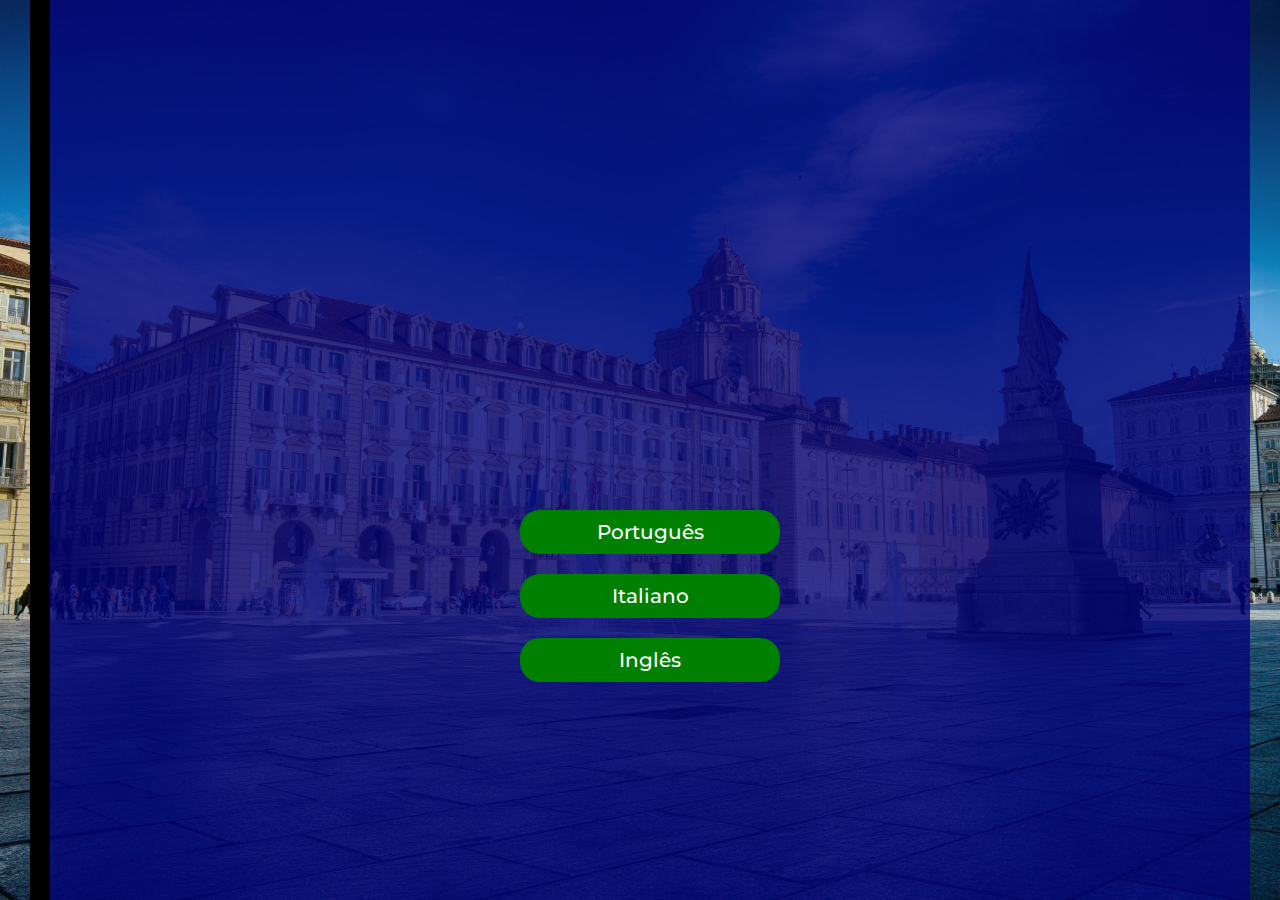
==== index.html @ 6b1b0d69 "Curriculo Diego" ====
<!DOCTYPE html>
<html lang="en">

<head>
    <meta charset="UTF-8">
    <meta name="viewport" content="width=device-width, initial-scale=1.0">
    <link rel="stylesheet" href="style.css">
    <link rel="preconnect" href="https://fonts.googleapis.com">
    <link rel="preconnect" href="https://fonts.gstatic.com" crossorigin>
    <link href="https://fonts.googleapis.com/css2?family=Montserrat:ital,wght@0,100..900;1,100..900&display=swap"
        rel="stylesheet">
    <title>Diego Paulo</title>
</head>

<body>

    <div class="mide">
        <section class="index-button">
            <a class="botao-ling" href="home.html">Português</a>
            <a class="botao-ling" href="home.html">Italiano</a>
            <a class="botao-ling" href="home.html">Inglês</a>
        </section>

    </div>


</body>

</html>
---- style.css ----
@import url('https://fonts.googleapis.com/css2?family=Montserrat:ital,wght@0,100..900;1,100..900&display=swap');

* {
    padding: 0;
    margin: 0px;
    font-family: "Montserrat", serif;
}

body {
    display: flex;
    justify-content: center;
    background-image: url(IMG/backtorino.jpg);
    background-color: blue;
    background-size: cover;
    background-position: center;
    background-attachment: fixed;
    height: 100%;
}


.botao-topo-cv {
    width: 70px;
    height: 70px;
    position: absolute;
    top: 20px;
    right: 20px;

}


.index-button {
    display: grid;
    place-items: center;
    margin-top: 500px;
}

.banners {
    width: 1000px;
}

.botao-ling {
    text-decoration: none;
    padding: 10px 30px;
    background-color: green;
    width: 200px;
    text-align: center;
    margin: 10px;
    color: #fff;
    border-radius: 20px;
    font-weight: 500;
    font-size: 20px;
}

.headline {
    display: flex;


}

.botao-ling:hover {
    text-decoration: none;
    padding: 10px 30px;
    background-color: rgb(0, 58, 0);
    width: 225px;
    text-align: center;
    margin: 8px;
    color: #fff;
    border-radius: 20px;
    font-weight: 800;
}

.mid {
    background-color: rgb(4, 4, 120, 0.8);
    height: 100%;
    width: 1000px;
}

.mide {
    background-color: rgb(4, 4, 120, 0.8);
    height: 100vh;
    width: 1200px;
    border-left: solid 20px;

}

.diego-front {
    height: 200px;
}

header {
    display: flex;
    flex-direction: row;
    justify-content: center;
    height: 200px;
    align-items: center;
    font-size: 10px;

}

h1 {
    border-left: solid 5px;
    font-size: 40px;
    text-align: left;
    color: aliceblue;
}

h2 {
    color: #fff;
    margin: 20px 60px;

}

h4 {
    margin-bottom: 20px;

}

footer {
    height: 70px;
    bottom: 0;
    left: 0;
    width: 100%;
    background-color: #000c58;
    color: #fff;
    text-align: center;
    width: 1000px;
    }
.texto-footer {
    padding: 20px;
}

.menu {
    display: flex;
    justify-content: center;
    align-items: center;
    text-align: center;
    font-family: "Montserrat", serif;
    font-weight: 600;
    text-transform: uppercase;
    margin-top: 0px;
    color: aliceblue;
    border-top: solid 5px;
    border-color: black;
    background-color: rgb(0, 4, 50);
    border-radius: 45px;
}

.menu-link {
    padding: 10px 15px;
    background-color: green;
    margin: 10px 10px;
    border-radius: 20px;
    width: 200px;
    text-decoration: none;
    color: #fff
}

.menu-link:hover {
    padding: 10px 15px;
    background-color: rgb(0, 63, 0);
    margin: 10px 10px;
    border-radius: 0px;
    width: 200px;
    text-decoration: none;
    color: #fff
}

.botao-contato {
    margin: 0px;
    padding: 5px 15px;
    font-family: "Montserrat", serif;
    font-weight: 600;
    font-size: larger;
    text-transform: uppercase;
    margin-top: 0px;
    padding: 10px 30px;
    color: aliceblue;
    border-radius: 15px;
    border: none;
}

.box-text {
    display: flex;
    padding: 0px;
    margin: 0px;
}

.box-inside {
    width: 300 px;
    border: solid 4px;
    border-color: #000000;
    padding: 10px;
    font-size: 14px;
    background-color: #000c58;
}

.box-inside1-2 {
    margin-right: 10px;
}

.name-central {
    margin: 0px 20px 0 20px;
}

.flag {
    margin: 0px 35px;
    height: 70px;
    float: left;
}

.sobre-mim {
    color: aliceblue;
    margin: 25px 70px 10px 30px;
    text-align: center;
    font-weight: 800;
    font-size: 20px;
    text-shadow: 2px 2px 20px #000000;
}

.fotinea {
    height: 300px;
}

.foto-tx {
    display: flex;
    flex-direction: row;
    color: #fff;
}

.paragrafo-sobre-mim {
    padding: 120px 20px;
}

.topicos {
    font-weight: 700;
    padding: 0px 0px;
    color: #fff;
}

.paragrafos {
    font-weight: 500;
    padding: 0px 0px;
    color: #fff;
}

.porti {
    display: grid;
    grid-template-columns: 200px 200px 200px 200px;
    background-color: white;
    padding: 20px 50px;
    align-items: center;
}

.emp-parceiras {
    margin: 20px 50px;
}

h3 {
    color: #ffffff;
    padding: 10px;
}

.botao-volta {
    width: 70px;
    position: fixed;
    bottom: 40px;
    right: 40px;
    z-index: 1000;
    color: #fff;
    background-color: green;
    padding: 20px;
    font-size: 10px;
    text-decoration: none;
    border-radius: 20px;
}

.botao-volta:hover {
    width: 80px;
    position: fixed;
    bottom: 40px;
    right: 40px;
    z-index: 1000;
    color: #fff;
    background-color: green;
    padding: 20px;
    font-size: 12px;
    text-decoration: none;
    border-radius: 20px;
}

.paragrafo-sobre-mim2 {
    padding: 5px 30px;
    color: #fff;
}

.containercurriculo {
    display: flex;
    justify-content: center;
    align-items: center;

}

.botão-curriculo {
    width: 900px;
    background-color: darkgreen;
    color: #fff;
    padding: 5px 20px;
    margin: 50px 0px;
    text-align: center;
    border-radius: 20px;
    font-weight: 700;
    text-decoration: none;
    text-transform: uppercase;
}


.botão-curriculo:hover {
    width: 950px;
    background-color: darkgreen;
    color: #fff;
    padding: 5px 20px;
    margin: 50px 0px;
    text-align: center;
    border-radius: 5px;
    font-weight: 800;
    text-decoration: none;
    text-transform: uppercase;
}

.botaoredes {
    width: 30px;
    padding: 0 5px;
}

.botaoredes:hover {
    width: 35px;
    padding: 0 5px;
}

.botoesredes {
    position: fixed;
    bottom: 50px;
    left: 30px;
    z-index: 1000;

}

.container-contato {
    display: flex;
    justify-content: center;
    align-items: center;
    text-align: center;
}

.container-contato-inside {
    width: 250px;
    margin: 20px;
    color: #fff;
    height: 200px;
}


.botao-contato-body {
    background-color: darkgreen;
    padding: 12px 15px;
    margin-top: 100px;
    color: #fff;
    text-decoration: none;
    font-weight: 900;
    border: solid 1px;
    border-radius: 20px;
    border-color: gray;
}

.botao-contato-body:hover {
    background-color: rgb(0, 61, 0);
    padding: 12px 15px;
    margin-top: 100px;
    color: #fff;
    text-decoration: none;
    font-weight: 800;
    border: solid 2px;
    border-radius: 20px;
    border-color: rgb(255, 255, 255);
}

@media screen and (max-width: 1000px) {

    * {
        padding: 0px;
        margin: 0px;
        display: flex;
        flex-direction: column;
    }

    body {
        width: 430px;
        padding: 0px;
        margin: 0px;
        display: flex;
        justify-content: center;
        background-color: blue;
        background-size: cover;
        background-image: none;
        height: 100%;

    }
    
    header {
        font-size: 12px;
    }
    h1 {
        font-size: 22px;
    }

    h2 {
        width: 400px;
        padding: 5pxpx 10px;
        margin: 5px 10px;
    }

    main {
        display: flex;
        flex-direction: column;
    }

    .foto-tx {
        display: flex;
        flex-direction: row;
        justify-content: center;
        padding: 50px 0px;
    }

    .paragrafo-sobre-mim{
        margin: 0px;
        padding: 0px;
    }

    .fotinea {
        padding: 0px;
        margin: 0px;
        height: 100px;
        width: 100px;
    }

    .mid {
        width: 430px;
        font-size: 12px;
    }

    .manu {
        border-radius: 2px;
    }

    .flag {
        display: none;
    }
    .sobre-mim {
        font-size: 12px;
    }

    .diego-front {
        height: 200px;
    }

    .containercurriculo {
        display: flex;
        justify-content: center;
        align-items: center;
    
    }
    
    .botão-curriculo {
        width: 350px;
        background-color: darkgreen;
        color: #fff;
        padding: 0px 20px;
        margin: 20px 0px;
        text-align: center;
        border-radius: 20px;
        font-weight: 700;
        text-decoration: none;
        text-transform: uppercase;
    }

    .botao-volta {
        width: 380px;
        text-align: center;

    }

    .botao-volta:hover {
        width: 380px;
        text-align: center;
      
    }

    .botaoredes{
        width: 35px;
        padding: 0 5px;
    }

    .botoesredes {
        display: flex;
        flex-direction: row;
        position: fixed;
        bottom: 120px;
        z-index: 1000;
        align-items: center;
        text-align: center;
    
    }

    .porti {
        display: grid;
        grid-template-columns: 80px 80px 80px 80px;
        padding: 0px;
    }
    .container-contato {
        padding: 0px;
        width: 430px;
    }

    .container-contato-inside {
        margin: 0px;
        padding: 0;
        height: 150px;
    }

    .botao-contato-body {
        margin-top: 20px;
    }

    footer {
        width: 430px;
        padding: 0px;
        margin: 0px;
        height: 250px;
    }

    box-text {
        display: flex;
        padding: 0px;
        margin: 0px;
    }
    
    .box-inside {
        width: 300 px;
        border: solid 4px;
        border-color: #000000;
        padding: 10px 0px;
        font-size: 14px;
        background-color: #000c58;
    }
    
    .box-inside1-2 {
        margin-right: 10px 0px;
    }
    .banners {
        width: 430px;
    }
    title{
        display: none;
    }
    .botao-topo-cv {
display: none;
    }
}
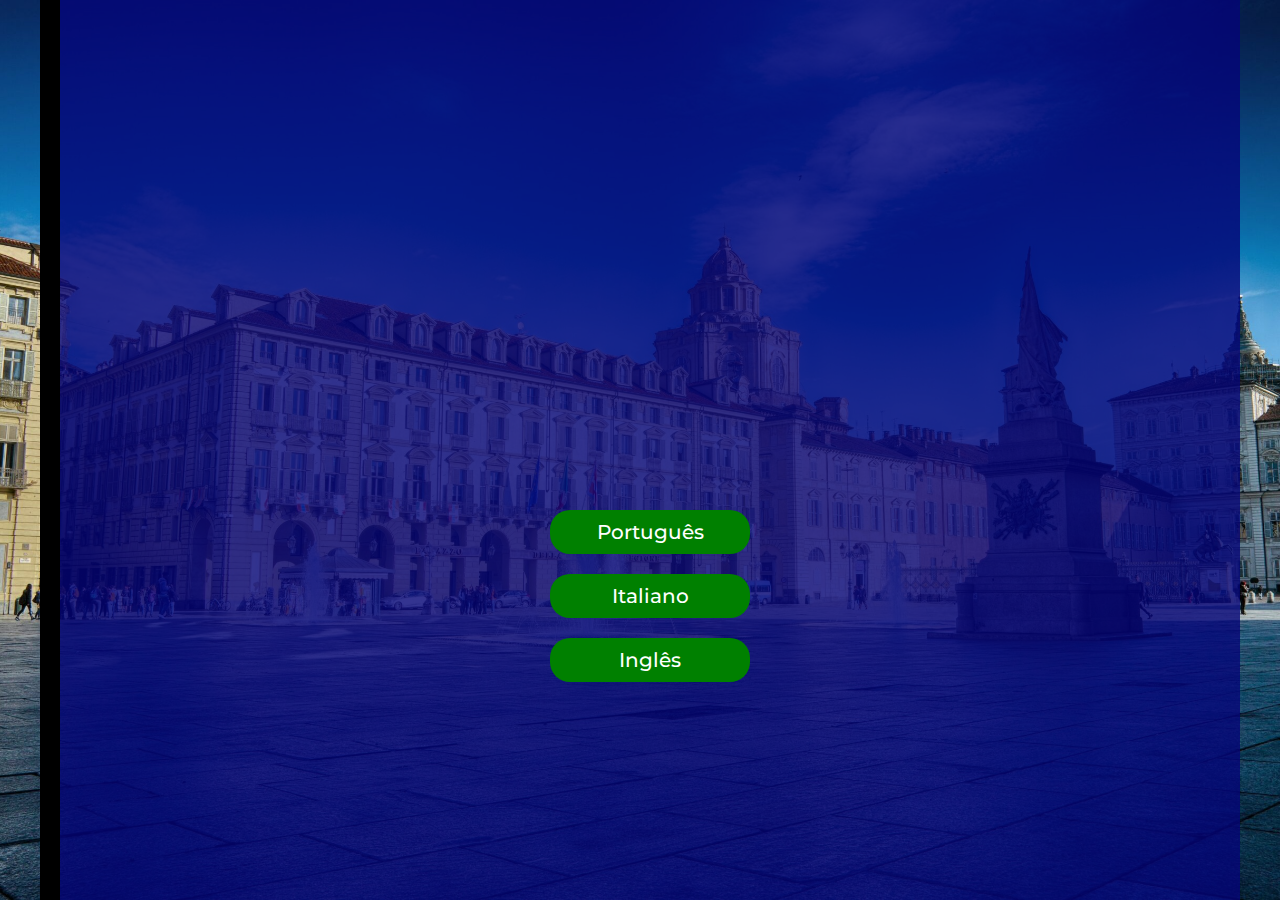
==== commit 45d1bccb: "ATUALIZAÇÃO DE BANNERS" ====
--- a/index.html
+++ b/index.html
@@ -17,8 +17,8 @@
     <div class="mide">
         <section class="index-button">
             <a class="botao-ling" href="home.html">Português</a>
-            <a class="botao-ling" href="home.html">Italiano</a>
-            <a class="botao-ling" href="home.html">Inglês</a>
+            <a class="botao-ling" href="home-italiano.html">Italiano</a>
+            <a class="botao-ling" href="home-Ingles.html">Inglês</a>
         </section>
 
     </div>
--- a/style.css
+++ b/style.css
@@ -4,6 +4,7 @@
     padding: 0;
     margin: 0px;
     font-family: "Montserrat", serif;
+    box-sizing: border-box;
 }
 
 body {
@@ -17,6 +18,32 @@
     height: 100%;
 }
 
+main{
+    padding-top: 67px;
+    background: linear-gradient(to right, #000025, #111142, #000025);
+
+}
+
+.banner-front {
+    display: flex;
+    align-items: center;
+    justify-content: center;
+    color: white;
+}
+
+.nome-banner{
+    font-weight: 700;
+    border-left: solid 5px;
+    font-size: 40px;
+    text-align: left;
+    color: aliceblue;
+}
+
+.img-banner {
+    display: flex;
+    right: 20px;
+    padding: 0;
+}
 
 .botao-topo-cv {
     width: 70px;
@@ -53,6 +80,7 @@
 
 .headline {
     display: flex;
+    width: 100vw;
 
 
 }
@@ -91,18 +119,14 @@
     display: flex;
     flex-direction: row;
     justify-content: center;
-    height: 200px;
+
     align-items: center;
     font-size: 10px;
-
-}
-
-h1 {
-    border-left: solid 5px;
-    font-size: 40px;
-    text-align: left;
-    color: aliceblue;
-}
+    width: 100vw;
+
+}
+
+
 
 h2 {
     color: #fff;
@@ -143,6 +167,8 @@
     border-color: black;
     background-color: rgb(0, 4, 50);
     border-radius: 45px;
+    position: fixed;
+    width: 1000px;
 }
 
 .menu-link {
@@ -305,7 +331,7 @@
     background-color: darkgreen;
     color: #fff;
     padding: 5px 20px;
-    margin: 50px 0px;
+    margin: 0px 0px 50px 0px;
     text-align: center;
     border-radius: 20px;
     font-weight: 700;
@@ -383,6 +409,12 @@
     border-radius: 20px;
     border-color: rgb(255, 255, 255);
 }
+
+
+
+
+
+
 
 @media screen and (max-width: 1000px) {
 
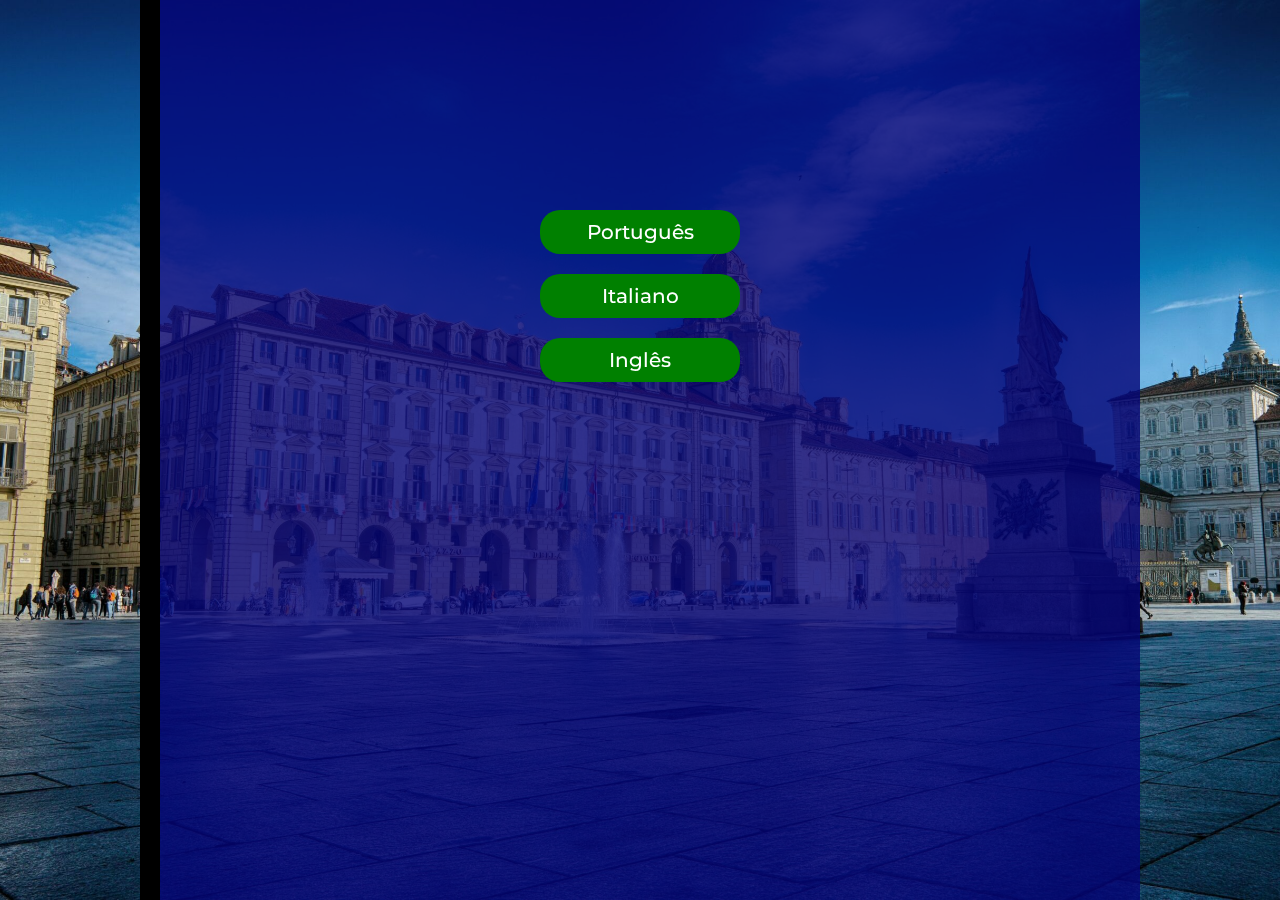
==== commit 33db3792: "RESPONSIVO" ====
--- a/index.html
+++ b/index.html
@@ -12,7 +12,7 @@
     <title>Diego Paulo</title>
 </head>
 
-<body>
+<body class="body-index">
 
     <div class="mide">
         <section class="index-button">
--- a/style.css
+++ b/style.css
@@ -39,11 +39,7 @@
     color: aliceblue;
 }
 
-.img-banner {
-    display: flex;
-    right: 20px;
-    padding: 0;
-}
+
 
 .botao-topo-cv {
     width: 70px;
@@ -51,14 +47,17 @@
     position: absolute;
     top: 20px;
     right: 20px;
-
 }
 
 
 .index-button {
+    position: fixed;
     display: grid;
+    right: 400px;
+    left: 400px;
+    padding-top: 200px ;
     place-items: center;
-    margin-top: 500px;
+    margin-top: 0px;
 }
 
 .banners {
@@ -81,8 +80,6 @@
 .headline {
     display: flex;
     width: 100vw;
-
-
 }
 
 .botao-ling:hover {
@@ -106,9 +103,8 @@
 .mide {
     background-color: rgb(4, 4, 120, 0.8);
     height: 100vh;
-    width: 1200px;
+    width: 1000px;
     border-left: solid 20px;
-
 }
 
 .diego-front {
@@ -119,7 +115,6 @@
     display: flex;
     flex-direction: row;
     justify-content: center;
-
     align-items: center;
     font-size: 10px;
     width: 100vw;
@@ -148,7 +143,7 @@
     color: #fff;
     text-align: center;
     width: 1000px;
-    }
+}
 .texto-footer {
     padding: 20px;
 }
@@ -167,7 +162,6 @@
     border-color: black;
     background-color: rgb(0, 4, 50);
     border-radius: 45px;
-    position: fixed;
     width: 1000px;
 }
 
@@ -228,12 +222,6 @@
     margin: 0px 20px 0 20px;
 }
 
-.flag {
-    margin: 0px 35px;
-    height: 70px;
-    float: left;
-}
-
 .sobre-mim {
     color: aliceblue;
     margin: 25px 70px 10px 30px;
@@ -354,7 +342,7 @@
 }
 
 .botaoredes {
-    width: 30px;
+    width: 50px;
     padding: 0 5px;
 }
 
@@ -412,189 +400,290 @@
 
 
 
-
-
-
-
-@media screen and (max-width: 1000px) {
-
+* {
+    margin: 0;
+    padding: 0;
+    box-sizing: border-box;
+}
+
+
+
+.carousel-container {
+    position: relative;
+    width: 100%;
+    max-width: 1000px;
+    overflow: hidden;
+    border-radius: 10px;
+    box-shadow: 0px 4px 10px rgba(0, 0, 0, 0.2);
+    background: white;
+}
+
+.carousel {
+    display: flex;
+    transition: transform 0.5s ease-in-out;
+}
+
+.carousel img {
+    width: 20%;
+    object-fit: contain;
+    padding: 10px;
+}
+
+button {
+    position: absolute;
+    top: 50%;
+    transform: translateY(-50%);
+    background: rgba(0, 0, 0, 0.5);
+    color: white;
+    border: none;
+    padding: 10px 15px;
+    cursor: pointer;
+    font-size: 20px;
+}
+
+.prev {
+    left: 0;
+}
+
+.next {
+    right: 0;
+}
+
+button:hover {
+    background: rgba(0, 0, 0, 0.8);
+}
+
+
+
+
+.popup {
+    display: none;
+    position: fixed;
+    width: 700px;
+    height: 700px;
+    background: white;
+    box-shadow: 0px 0px 10px rgba(0, 0, 0, 0.5);
+    top: 50%;
+    left: 50%;
+    transform: translate(-50%, -50%);
+    text-align: center;
+    padding: 20px;
+    z-index: 1000;
+}
+.popup img {
+    width: 100%;
+    height: 100%;
+    cursor: pointer;
+}
+.close-btn {
+    position: absolute;
+    top: 10px;
+    right: 10px;
+    background: red;
+    color: white;
+    border: none;
+    padding: 5px 10px;
+    cursor: pointer;
+}
+
+
+.target-section {
+    scroll-margin-top: 85px;
+}
+
+
+@media screen and (max-width: 700px) {
     * {
+        padding: 0;
+        margin: 0px;
+        font-family: "Montserrat", serif;
+        box-sizing: border-box;
+    }
+
+    body {
+        display: flex;
+        justify-content: center;
+        background-image: url(IMG/backtorino.jpg);
+        background-color: blue;
+        background-size: cover;
+        background-position: center;
+        background-attachment: fixed;
+        height: 100%;
+        }
+
+    main{
+        padding-top: 67px;
+        background: linear-gradient(to right, #000025, #111142, #000025);
+    }
+    .banner-front {
+        display: grid;
+        align-items: center;
+        justify-content: center;
+        text-align: center;
+        color: white;
+    }
+    .nome-banner{
+        font-weight: 100vw;
+        border-left: solid 5px;
+        font-size: 40px;
+        text-align: left;
+        color: aliceblue;
+    }
+    .botao-topo-cv {
+        display: flex;
+        width: 70px;
+        height: 70px;
+        position: fixed;
+        top: 20px;
+        right: 20px;
+    }
+    .banners {
+        width: 100vw;
+    }
+    .mid {
+        background-color: rgb(4, 4, 120, 0.8);
+        height: 100%;
+        width: 100vw;
+    }
+    .mide {
+        background-color: rgb(4, 4, 120, 0.8);
+        height: 100vh;
+        width: 100vw;
+
+    }
+
+    .diego-front {
+        height: 100px;
+    }
+    header {
+        display: flex;
+        flex-direction: column;
+        justify-content: center;
+        align-items: center;
+        font-size: 10px;
+        width: 100vw;
+    
+    }
+    h2 {
+        color: #fff;
+        margin: 5px 30px;
+    
+    }
+    
+    h4 {
+        margin-bottom: 20px;
+    }
+    footer {
+        height: 70px;
+        bottom: 0;
+        left: 0;
+        width: 100%;
+        background-color: #000c58;
+        color: #fff;
+        text-align: center;
+        width: 100vw;
+    }
+    .menu {
+        display: flex;
+        flex-direction: column;
+        justify-content: center;
+        align-items: center;
+        text-align: center;
+        font-family: "Montserrat", serif;
+        font-weight: 600;
+        text-transform: uppercase;
+        margin-top: 0px;
+        color: aliceblue;
+        border-top: solid 5px;
+        border-color: black;
+        background-color: rgb(0, 4, 50);
+        border-radius: 45px;
+        width: 100vw;
+    }
+    .menu-link {
+        padding: 10px 15px;
+        background-color: green;
+        margin: 10px 10px;
+        border-radius: 20px;
+        width: 98vw;
+        text-decoration: none;
+        color: #fff
+    }
+
+    .botao-contato {
+        margin: 0px;
+        padding: 5px 15px;
+        font-family: "Montserrat", serif;
+        font-weight: 600;
+        font-size: larger;
+        text-transform: uppercase;
+        margin-top: 0px;
+        padding: 10px 30px;
+        color: aliceblue;
+        border-radius: 15px;
+        border: none;
+    }
+    .container-contato {
+        display: flex;
+        flex-direction: column;
+        justify-content: center;
+        align-items: center;
+        text-align: center;
+    }
+    .container-contato-inside {
+        width: 98vw;
+        margin: 20px;
+        color: #fff;
+        height: 100px;
+    }
+
+    .botao-contato-body {
+        background-color: darkgreen;
+        padding: 12px 15px;
+        margin-top: 10px;
+        color: #fff;
+        text-decoration: none;
+        font-weight: 900;
+        border: solid 1px;
+        border-radius: 20px;
+        border-color: gray;
+        width: 98vw;
+    }
+
+    .box-text {
+        display: flex;
+        flex-direction: column;
         padding: 0px;
         margin: 0px;
+    }
+    h3 {
+        color: #ffffff;
+        padding: 5px;
+    }
+    
+    .botao-ling {
+        text-decoration: none;
+        padding: 10px 30px;
+        background-color: green;
+        width: 95vw;
+        text-align: center;
+        margin: 10px;
+        color: #fff;
+        border-radius: 20px;
+        font-weight: 500;
+        font-size: 20px;
+    }
+    .body-index {
+        width: 100vw;
+        height: 100vw;
+        margin: 0 auto;
+        padding: 0;
         display: flex;
-        flex-direction: column;
-    }
-
-    body {
-        width: 430px;
-        padding: 0px;
-        margin: 0px;
-        display: flex;
-        justify-content: center;
-        background-color: blue;
-        background-size: cover;
-        background-image: none;
-        height: 100%;
-
-    }
-    
-    header {
-        font-size: 12px;
-    }
-    h1 {
-        font-size: 22px;
-    }
-
-    h2 {
-        width: 400px;
-        padding: 5pxpx 10px;
-        margin: 5px 10px;
-    }
-
-    main {
-        display: flex;
-        flex-direction: column;
-    }
-
-    .foto-tx {
-        display: flex;
-        flex-direction: row;
-        justify-content: center;
-        padding: 50px 0px;
-    }
-
-    .paragrafo-sobre-mim{
-        margin: 0px;
-        padding: 0px;
-    }
-
-    .fotinea {
-        padding: 0px;
-        margin: 0px;
-        height: 100px;
-        width: 100px;
-    }
-
-    .mid {
-        width: 430px;
-        font-size: 12px;
-    }
-
-    .manu {
-        border-radius: 2px;
-    }
-
-    .flag {
-        display: none;
-    }
-    .sobre-mim {
-        font-size: 12px;
-    }
-
-    .diego-front {
-        height: 200px;
-    }
-
-    .containercurriculo {
-        display: flex;
-        justify-content: center;
-        align-items: center;
-    
-    }
-    
-    .botão-curriculo {
-        width: 350px;
-        background-color: darkgreen;
-        color: #fff;
-        padding: 0px 20px;
-        margin: 20px 0px;
-        text-align: center;
-        border-radius: 20px;
-        font-weight: 700;
-        text-decoration: none;
-        text-transform: uppercase;
-    }
-
-    .botao-volta {
-        width: 380px;
-        text-align: center;
-
-    }
-
-    .botao-volta:hover {
-        width: 380px;
-        text-align: center;
-      
-    }
-
-    .botaoredes{
-        width: 35px;
-        padding: 0 5px;
-    }
-
-    .botoesredes {
-        display: flex;
-        flex-direction: row;
-        position: fixed;
-        bottom: 120px;
-        z-index: 1000;
-        align-items: center;
-        text-align: center;
-    
-    }
-
-    .porti {
+    }
+    .index-button {
         display: grid;
-        grid-template-columns: 80px 80px 80px 80px;
-        padding: 0px;
-    }
-    .container-contato {
-        padding: 0px;
-        width: 430px;
-    }
-
-    .container-contato-inside {
-        margin: 0px;
-        padding: 0;
-        height: 150px;
-    }
-
-    .botao-contato-body {
-        margin-top: 20px;
-    }
-
-    footer {
-        width: 430px;
-        padding: 0px;
-        margin: 0px;
-        height: 250px;
-    }
-
-    box-text {
-        display: flex;
-        padding: 0px;
-        margin: 0px;
-    }
-    
-    .box-inside {
-        width: 300 px;
-        border: solid 4px;
-        border-color: #000000;
-        padding: 10px 0px;
-        font-size: 14px;
-        background-color: #000c58;
-    }
-    
-    .box-inside1-2 {
-        margin-right: 10px 0px;
-    }
-    .banners {
-        width: 430px;
-    }
-    title{
-        display: none;
-    }
-    .botao-topo-cv {
-display: none;
+        padding-top: 200px ;
+        margin-top: 0px;
+        left: 2px;
     }
 }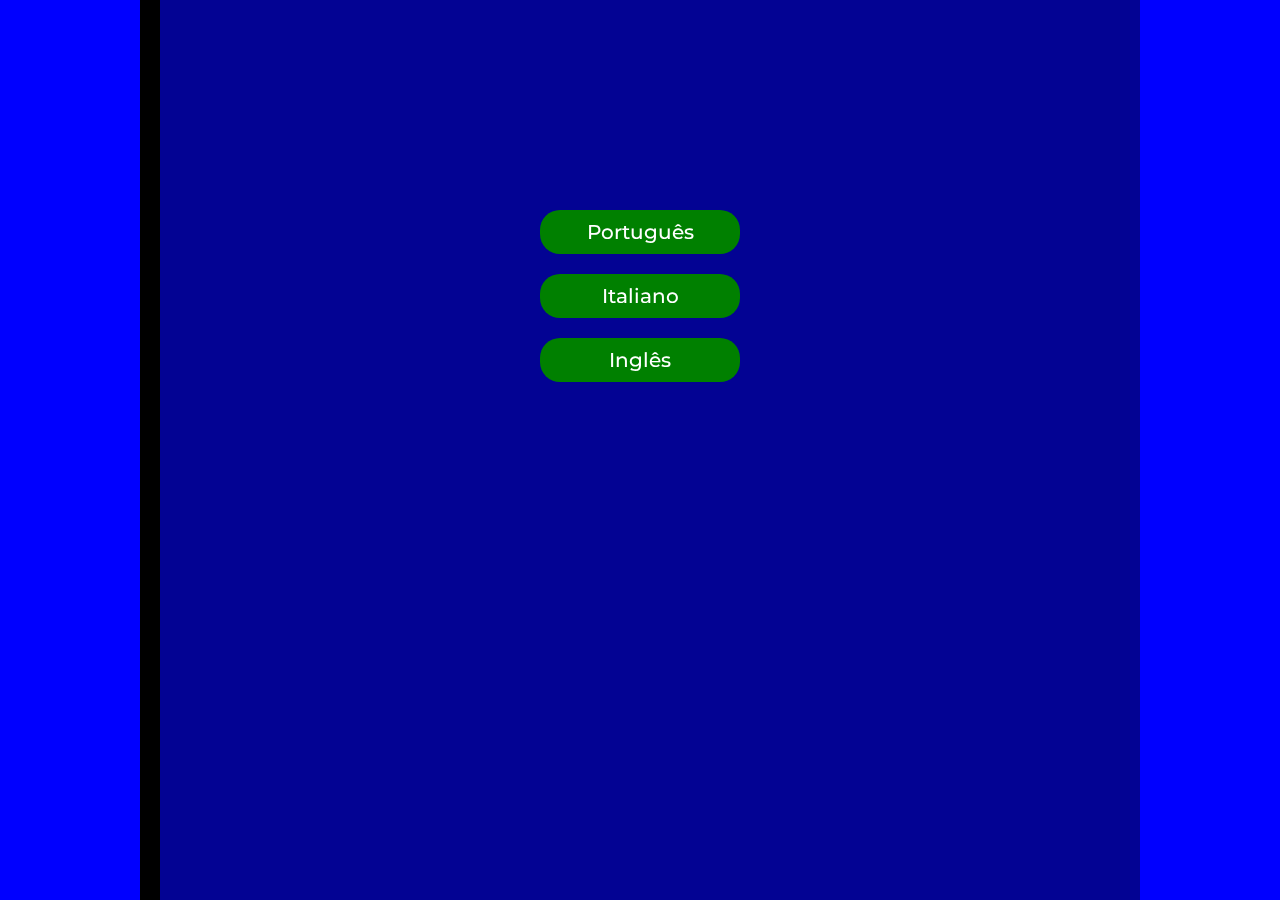
==== commit 08a86d54: "favcon" ====
--- a/index.html
+++ b/index.html
@@ -9,6 +9,7 @@
     <link rel="preconnect" href="https://fonts.gstatic.com" crossorigin>
     <link href="https://fonts.googleapis.com/css2?family=Montserrat:ital,wght@0,100..900;1,100..900&display=swap"
         rel="stylesheet">
+    <link rel="icon" type="image/png" href="IMG/favicon.png">
     <title>Diego Paulo</title>
 </head>
 
--- a/style.css
+++ b/style.css
@@ -10,7 +10,7 @@
 body {
     display: flex;
     justify-content: center;
-    background-image: url(IMG/backtorino.jpg);
+    background-image: url(IMG/backtimes.png);
     background-color: blue;
     background-size: cover;
     background-position: center;
@@ -18,7 +18,7 @@
     height: 100%;
 }
 
-main{
+main {
     padding-top: 67px;
     background: linear-gradient(to right, #000025, #111142, #000025);
 
@@ -31,7 +31,7 @@
     color: white;
 }
 
-.nome-banner{
+.nome-banner {
     font-weight: 700;
     border-left: solid 5px;
     font-size: 40px;
@@ -55,7 +55,7 @@
     display: grid;
     right: 400px;
     left: 400px;
-    padding-top: 200px ;
+    padding-top: 200px;
     place-items: center;
     margin-top: 0px;
 }
@@ -144,6 +144,7 @@
     text-align: center;
     width: 1000px;
 }
+
 .texto-footer {
     padding: 20px;
 }
@@ -159,7 +160,7 @@
     margin-top: 0px;
     color: aliceblue;
     border-top: solid 5px;
-    border-color: black;
+    border-color: rgb(255, 0, 0);
     background-color: rgb(0, 4, 50);
     border-radius: 45px;
     width: 1000px;
@@ -316,7 +317,7 @@
 
 .botão-curriculo {
     width: 900px;
-    background-color: darkgreen;
+    background-color: #b80000;
     color: #fff;
     padding: 5px 20px;
     margin: 0px 0px 50px 0px;
@@ -470,11 +471,13 @@
     padding: 20px;
     z-index: 1000;
 }
+
 .popup img {
     width: 100%;
     height: 100%;
     cursor: pointer;
 }
+
 .close-btn {
     position: absolute;
     top: 10px;
@@ -491,6 +494,9 @@
     scroll-margin-top: 85px;
 }
 
+.mobile-interact {
+    display: none;
+}
 
 @media screen and (max-width: 700px) {
     * {
@@ -509,12 +515,14 @@
         background-position: center;
         background-attachment: fixed;
         height: 100%;
-        }
-
-    main{
+        text-decoration: none;
+    }
+
+    main {
         padding-top: 67px;
         background: linear-gradient(to right, #000025, #111142, #000025);
     }
+
     .banner-front {
         display: grid;
         align-items: center;
@@ -522,13 +530,15 @@
         text-align: center;
         color: white;
     }
-    .nome-banner{
+
+    .nome-banner {
         font-weight: 100vw;
         border-left: solid 5px;
         font-size: 40px;
         text-align: left;
         color: aliceblue;
     }
+
     .botao-topo-cv {
         display: flex;
         width: 70px;
@@ -537,14 +547,17 @@
         top: 20px;
         right: 20px;
     }
+
     .banners {
         width: 100vw;
     }
+
     .mid {
         background-color: rgb(4, 4, 120, 0.8);
         height: 100%;
         width: 100vw;
     }
+
     .mide {
         background-color: rgb(4, 4, 120, 0.8);
         height: 100vh;
@@ -555,6 +568,7 @@
     .diego-front {
         height: 100px;
     }
+
     header {
         display: flex;
         flex-direction: column;
@@ -562,19 +576,21 @@
         align-items: center;
         font-size: 10px;
         width: 100vw;
-    
-    }
+
+    }
+
     h2 {
         color: #fff;
         margin: 5px 30px;
-    
-    }
-    
+
+    }
+
     h4 {
         margin-bottom: 20px;
     }
+
     footer {
-        height: 70px;
+        height: 40px;
         bottom: 0;
         left: 0;
         width: 100%;
@@ -583,6 +599,7 @@
         text-align: center;
         width: 100vw;
     }
+
     .menu {
         display: flex;
         flex-direction: column;
@@ -595,11 +612,12 @@
         margin-top: 0px;
         color: aliceblue;
         border-top: solid 5px;
-        border-color: black;
+        border-color: rgb(198, 0, 0);
         background-color: rgb(0, 4, 50);
-        border-radius: 45px;
-        width: 100vw;
-    }
+        border-radius: 15px;
+        width: 100vw;
+    }
+
     .menu-link {
         padding: 10px 15px;
         background-color: green;
@@ -623,6 +641,7 @@
         border-radius: 15px;
         border: none;
     }
+
     .container-contato {
         display: flex;
         flex-direction: column;
@@ -630,6 +649,7 @@
         align-items: center;
         text-align: center;
     }
+
     .container-contato-inside {
         width: 98vw;
         margin: 20px;
@@ -656,11 +676,12 @@
         padding: 0px;
         margin: 0px;
     }
+
     h3 {
         color: #ffffff;
         padding: 5px;
     }
-    
+
     .botao-ling {
         text-decoration: none;
         padding: 10px 30px;
@@ -673,6 +694,7 @@
         font-weight: 500;
         font-size: 20px;
     }
+
     .body-index {
         width: 100vw;
         height: 100vw;
@@ -680,10 +702,146 @@
         padding: 0;
         display: flex;
     }
+
     .index-button {
         display: grid;
-        padding-top: 200px ;
+        padding-top: 200px;
         margin-top: 0px;
         left: 2px;
     }
+
+    .botao-topo-cv {
+        display: none;
+    }
+
+    .mobile-interact {
+        display: flex;
+        width: 100vw;
+        height: 130px;
+        background-color: #000000;
+        position: fixed;
+        bottom: 0px;
+        margin: 0 auto;
+        text-decoration: none;
+
+    }
+
+    .mobile-interact-redes {
+        display: flex;
+        width: 100vw;
+        height: 70px;
+        background-color: #000000;
+        position: fixed;
+        bottom: 0px;
+        margin: 0 auto;
+        color: white;
+        align-items: center;
+        text-align: center;
+        justify-content: center;
+        text-decoration: none;
+    }
+
+    .mobile-interact-linkedin {
+        background-color: blue;
+        width: 34vw;
+        height: 60px;
+        color: white;
+        align-items: center;
+        text-align: center;
+        justify-content: center;
+        padding-top: 22px;
+        font-weight: 700;
+        text-decoration: none;
+    }
+
+    .mobile-interact-whatsapp {
+        background-color: rgb(22, 116, 5);
+        width: 32vw;
+        height: 60px;
+        color: white;
+        align-items: center;
+        text-align: center;
+        justify-content: center;
+        padding-top: 22px;
+        font-weight: 700;
+        text-decoration: none;
+    }
+
+    .mobile-interact-instagram {
+        background-color: rgb(160, 2, 123);
+        width: 34vw;
+        height: 60px;
+        color: white;
+        align-items: center;
+        text-align: center;
+        justify-content: center;
+        padding-top: 22px;
+        font-weight: 700;
+        text-decoration: none;
+    }
+
+    footer {
+        padding-bottom: 250px;
+    }
+
+    .botaoredes {
+        display: none;
+    }
+
+    .botao-volta {
+        display: none;
+    }
+
+    .agenda {
+        background-color: #b80000;
+        width: 100vw;
+        height: 60px;
+        color: white;
+        align-items: center;
+        text-align: center;
+        justify-content: center;
+        padding-top: 22px;
+        font-weight: 700;
+        text-decoration: none;
+    }
+
+
+    .carousel-container {
+        position: relative;
+        width: 100%;
+        height: 100px;
+        max-width: 1000px;
+        overflow: hidden;
+        border-radius: 10px;
+        box-shadow: 0px 4px 10px rgba(0, 0, 0, 0.2);
+        background: white;
+    }
+
+    .carousel {
+        display: flex;
+        transition: transform 0.5s ease-in-out;
+    }
+
+    .carousel img {
+        width: 35%;
+        object-fit: contain;
+        padding: 10px;
+    }
+
+    button {
+        position: absolute;
+        top: 50%;
+        transform: translateY(-50%);
+        background: rgba(0, 0, 0, 0.5);
+        color: white;
+        border: none;
+        padding: 10px 15px;
+        cursor: pointer;
+        font-size: 20px;
+    }
+
+    a {
+        color: white;
+        text-decoration: none;
+    }
 }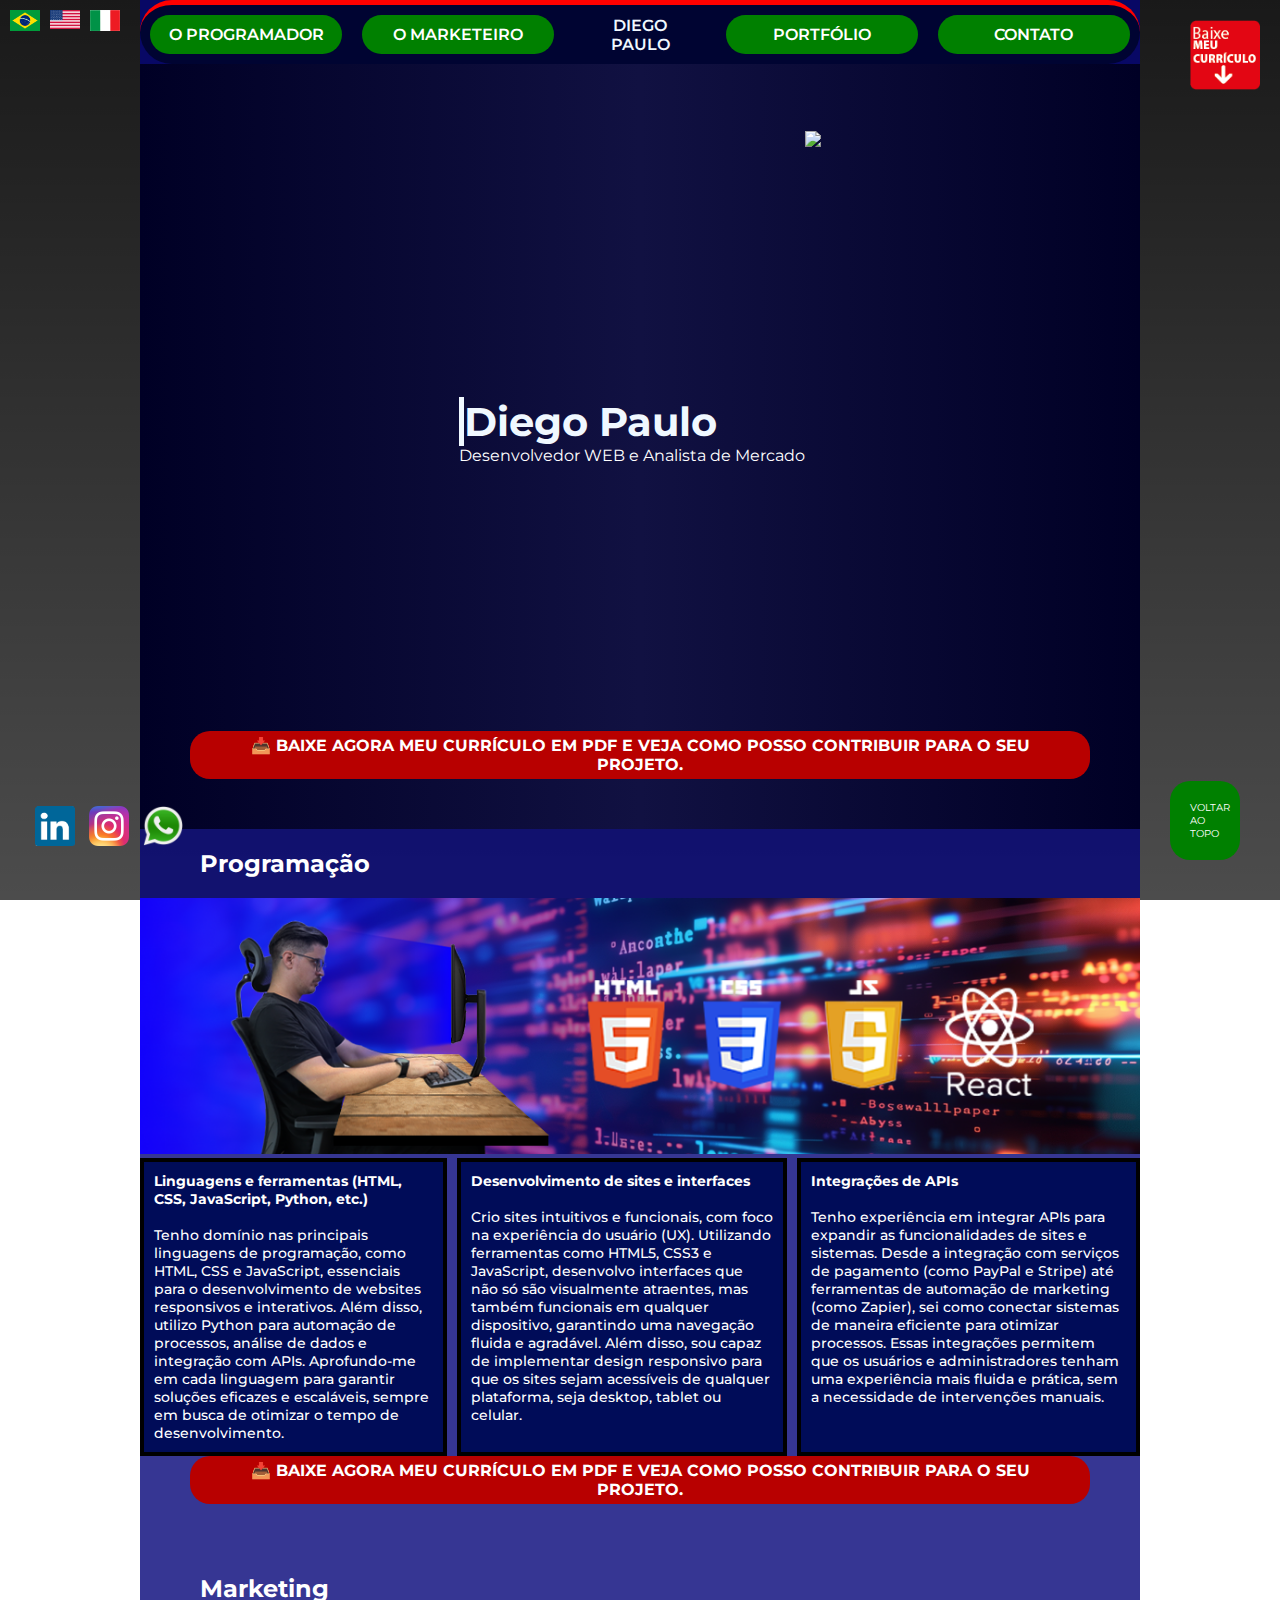
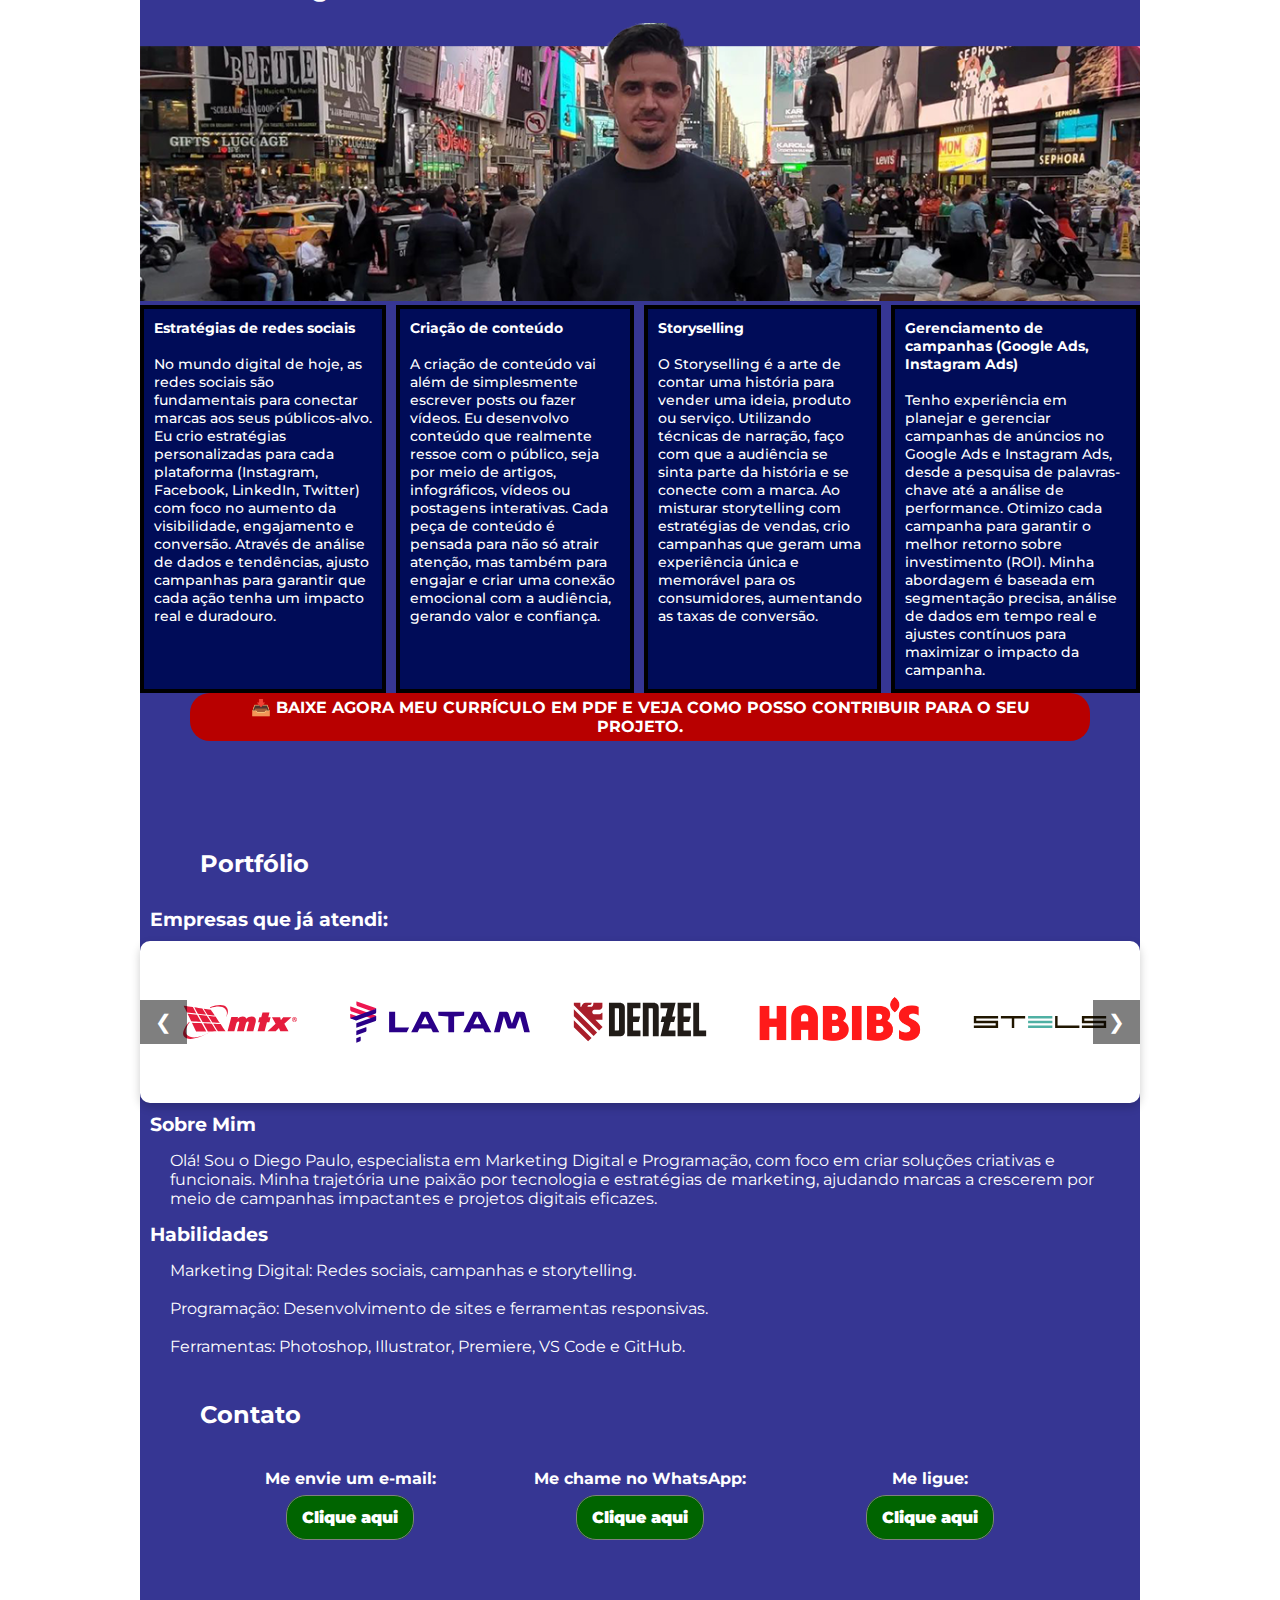
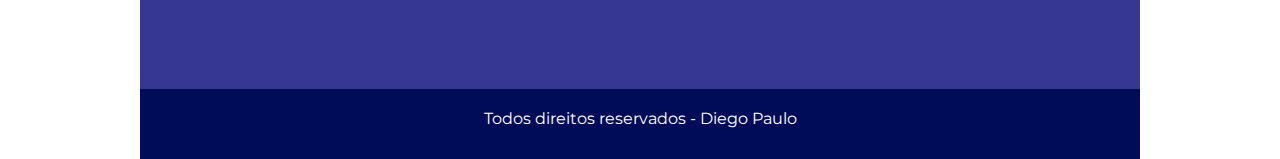
==== commit 965f2211: "Organização1" ====
--- a/index.html
+++ b/index.html
@@ -1,30 +1,281 @@
 <!DOCTYPE html>
-<html lang="en">
+<html lang="pt-br">
 
 <head>
     <meta charset="UTF-8">
-    <meta name="viewport" content="width=device-width, initial-scale=1.0">
+    <meta name="viewport" content="width=device-width, initial-scale=1.0" />
     <link rel="stylesheet" href="style.css">
     <link rel="preconnect" href="https://fonts.googleapis.com">
     <link rel="preconnect" href="https://fonts.gstatic.com" crossorigin>
     <link href="https://fonts.googleapis.com/css2?family=Montserrat:ital,wght@0,100..900;1,100..900&display=swap"
         rel="stylesheet">
-    <link rel="icon" type="image/png" href="IMG/favicon.png">
-    <title>Diego Paulo</title>
+   
+        <link rel="icon" type="image/x-icon" href="IMG/favcon.ico">
+
+        <script async src="https://pagead2.googlesyndication.com/pagead/js/adsbygoogle.js?client=ca-pub-4311478279262834"
+        crossorigin="anonymous"></script>
+
+
+
+    <title>Diego Paulo dos Santos</title>
 </head>
 
-<body class="body-index">
-
-    <div class="mide">
-        <section class="index-button">
-            <a class="botao-ling" href="home.html">Português</a>
-            <a class="botao-ling" href="home-italiano.html">Italiano</a>
-            <a class="botao-ling" href="home-Ingles.html">Inglês</a>
-        </section>
-
+<body>
+
+    <div class="language-links">
+        <a href="index.html"><img src="IMG/brasil.png" alt="Português"></a>
+        <a href="home-Ingles.html"><img src="IMG/eua.png" alt="English"></a>
+        <a href="home-italiano.html"><img src="IMG/talia.png" alt="Italiano"></a>
     </div>
 
-
+    <div id="popup" class="popup">
+        <button class="close-btn" onclick="closePopup()">X</button>
+        <a href="https://drive.google.com/uc?export=download&id=1EBQ0b2wsSaBy1Ke18Sv0KkH9JsFG70uO" target="_blank">
+            <img src="IMG/popup.jpg" alt="Pop-up">
+        </a>
+    </div>
+
+
+    <a class="botao-volta" href="#topo">VOLTAR AO TOPO</a>
+    <div class="botoesredes">
+        <a href="https://www.linkedin.com/in/diegopaulomkt/" target="_blank"><img src="IMG/LInKE.png"
+                class="botaoredes"></a>
+        <a href="https://www.instagram.com/diegopaulodev" target="_blank"><img src="IMG/Instagram_icon.png.webp"
+                class="botaoredes"></a>
+        <a href="https://wa.me/5511998087813?text=Ol%C3%A1%20Diego%2C%20vi%20seu%20curriculo%20e%20gostaria%20de%20conversar%20sobre%20um%20projeto"
+            target="_blank"><img src="IMG/Whats.png" class="botaoredes"></a>
+    </div>
+
+
+
+    <div class="mid">
+        <a href="https://drive.google.com/uc?export=download&id=1EBQ0b2wsSaBy1Ke18Sv0KkH9JsFG70uO"><img
+                src="IMG/botão curriculo.png" class="botao-topo-cv"></a>
+        <header id="topo">
+
+        </header>
+        <div>
+            <section class="menu">
+                <a class="menu-link target-section" href="#programa">O Programador</a>
+                <a class="menu-link target-section" href="#mkt">O Marketeiro</a>
+                <p class="name-central">DIEGO PAULO</p>
+                <a class="menu-link target-section" href="#PORTITI">Portfólio</a>
+                <a class="menu-link target-section" href="#contato">Contato</a>
+            </section>
+
+
+        </div>
+
+
+
+        <main>
+
+            <section class="banner-front">
+                <div>
+                    <h1 class="nome-banner">Diego Paulo</h1>
+                    <p>Desenvolvedor WEB e Analista de Mercado</p>
+                </div>
+                <img src="IMG/IMG_0176 copiar.png" height="600px" class="img-banner">
+            </section>
+
+
+            <section class="containercurriculo">
+                <a class="botão-curriculo" href="https://drive.google.com/uc?export=download&id=1EBQ0b2wsSaBy1Ke18Sv0KkH9JsFG70uO
+            ">📥 Baixe agora meu currículo em PDF e veja como posso contribuir para o seu projeto.</a>
+            </section>
+
+
+
+        </main>
+        <h2 id="programa">Programação</h2>
+        <img src="IMG/DESINGPROGRAMAÇÃO.png" class="banners">
+        <div class="box-text">
+            <div class="box-inside box-inside1-2">
+                <p class="topicos">Linguagens e ferramentas (HTML, CSS, JavaScript, Python, etc.)</p><br>
+                <p class="paragrafos">Tenho domínio nas principais linguagens de programação, como HTML, CSS e
+                    JavaScript,
+                    essenciais para o desenvolvimento de websites responsivos e interativos. Além disso, utilizo Python
+                    para
+                    automação de processos, análise de dados e integração com APIs. Aprofundo-me em cada linguagem para
+                    garantir
+                    soluções eficazes e escaláveis, sempre em busca de otimizar o tempo de desenvolvimento.</p>
+            </div>
+
+            <div class="box-inside box-inside1-2">
+                <p class="topicos">Desenvolvimento de sites e interfaces</p><br>
+                <p class="paragrafos">Crio sites intuitivos e funcionais, com foco na experiência do usuário (UX).
+                    Utilizando
+                    ferramentas como HTML5, CSS3 e JavaScript, desenvolvo interfaces que não só são visualmente
+                    atraentes, mas
+                    também funcionais em qualquer dispositivo, garantindo uma navegação fluida e agradável. Além disso,
+                    sou
+                    capaz de implementar design responsivo para que os sites sejam acessíveis de qualquer plataforma,
+                    seja
+                    desktop, tablet ou celular.</p>
+            </div>
+
+            <div class="box-inside">
+                <p class="topicos">Integrações de APIs</p><br>
+                <p class="paragrafos">Tenho experiência em integrar APIs para expandir as funcionalidades de sites e
+                    sistemas.
+                    Desde a integração com serviços de pagamento (como PayPal e Stripe) até ferramentas de automação de
+                    marketing (como Zapier), sei como conectar sistemas de maneira eficiente para otimizar processos.
+                    Essas
+                    integrações permitem que os usuários e administradores tenham uma experiência mais fluida e prática,
+                    sem a
+                    necessidade de intervenções manuais.</p>
+
+            </div>
+
+
+        </div>
+
+        <section class="containercurriculo">
+            <a class="botão-curriculo" href="https://drive.google.com/uc?export=download&id=1EBQ0b2wsSaBy1Ke18Sv0KkH9JsFG70uO
+            ">📥 Baixe agora meu currículo em PDF e veja como posso contribuir para o seu projeto.</a>
+        </section>
+
+        <h2 id="mkt">Marketing</h2>
+        <img src="IMG/1.png" class="banners">
+        <div class="box-text">
+            <div class="box-inside box-inside1-2">
+                <p class="topicos">Estratégias de redes sociais</p><br>
+                <p class="paragrafos">No mundo digital de hoje, as redes sociais são fundamentais para conectar marcas
+                    aos seus
+                    públicos-alvo. Eu crio estratégias personalizadas para cada plataforma (Instagram, Facebook,
+                    LinkedIn,
+                    Twitter) com foco no aumento da visibilidade, engajamento e conversão. Através de análise de dados e
+                    tendências, ajusto campanhas para garantir que cada ação tenha um impacto real e duradouro.</p>
+            </div>
+
+            <div class="box-inside box-inside1-2">
+                <p class="topicos">Criação de conteúdo</p><br>
+                <p class="paragrafos">A criação de conteúdo vai além de simplesmente escrever posts ou fazer vídeos. Eu
+                    desenvolvo conteúdo que realmente ressoe com o público, seja por meio de artigos, infográficos,
+                    vídeos ou
+                    postagens interativas. Cada peça de conteúdo é pensada para não só atrair atenção, mas também para
+                    engajar e
+                    criar uma conexão emocional com a audiência, gerando valor e confiança.</p>
+            </div>
+
+            <div class="box-inside box-inside1-2">
+                <p class="topicos">Storyselling</p><br>
+                <p class="paragrafos">O Storyselling é a arte de contar uma história para vender uma ideia, produto ou
+                    serviço.
+                    Utilizando técnicas de narração, faço com que a audiência se sinta parte da história e se conecte
+                    com a
+                    marca. Ao misturar storytelling com estratégias de vendas, crio campanhas que geram uma experiência
+                    única e
+                    memorável para os consumidores, aumentando as taxas de conversão.</p>
+
+            </div>
+
+            <div class="box-inside">
+                <p class="topicos">Gerenciamento de campanhas (Google Ads, Instagram Ads)</p><br>
+                <p class="paragrafos">Tenho experiência em planejar e gerenciar campanhas de anúncios no Google Ads e
+                    Instagram
+                    Ads, desde a pesquisa de palavras-chave até a análise de performance. Otimizo cada campanha para
+                    garantir o
+                    melhor retorno sobre investimento (ROI). Minha abordagem é baseada em segmentação precisa, análise
+                    de dados
+                    em tempo real e ajustes contínuos para maximizar o impacto da campanha.</p>
+
+            </div>
+
+        </div>
+
+
+        <section class="containercurriculo">
+            <a class="botão-curriculo" href="https://drive.google.com/uc?export=download&id=1EBQ0b2wsSaBy1Ke18Sv0KkH9JsFG70uO
+            ">📥 Baixe agora meu currículo em PDF e veja como posso contribuir para o seu projeto.</a>
+        </section>
+
+
+
+        <br><br>
+        <h2 id="PORTITI">Portfólio</h2>
+        <div>
+            <h3 id="mkt">Empresas que já atendi:</h3>
+        </div>
+
+
+        <div class="carousel-container">
+            <div class="carousel">
+                <!-- As imagens serão carregadas aqui pelo JS -->
+            </div>
+            <button class="prev" onclick="prevSlide()">&#10094;</button>
+            <button class="next" onclick="nextSlide()">&#10095;</button>
+        </div>
+        <script src="script.js"></script>
+
+
+        <section>
+            <h3>Sobre Mim</h3>
+            <p class="paragrafo-sobre-mim2">
+                Olá! Sou o Diego Paulo, especialista em Marketing Digital e Programação, com foco em criar soluções
+                criativas e funcionais.
+
+                Minha trajetória une paixão por tecnologia e estratégias de marketing, ajudando marcas a crescerem por
+                meio de campanhas impactantes e projetos digitais eficazes.</p>
+            <h3>Habilidades</h3>
+            <p class="paragrafo-sobre-mim2">
+                Marketing Digital: Redes sociais, campanhas e storytelling.<br><br>
+                Programação: Desenvolvimento de sites e ferramentas responsivas.<br><br>
+                Ferramentas: Photoshop, Illustrator, Premiere, VS Code e GitHub.<br><br></p>
+        </section>
+
+        <h2 id="contato">Contato</h2>
+        <section class="container-contato">
+            <Div class="container-contato-inside">
+                <h4>Me envie um e-mail:</h4>
+                <a href="mailto:editordiegopaulo@gmail.com?subject=Proposta%20de%20parceria" class="botao-contato-body"
+                    target="_blank" target="_blank">Clique aqui</a>
+            </Div>
+
+            <div class="container-contato-inside">
+                <h4>Me chame no WhatsApp:</h4>
+                <a href="https://wa.me/5511998087813?text=Ol%C3%A1%20Diego%2C%20vi%20seu%20curriculo%20e%20gostaria%20de%20conversar%20sobre%20um%20projeto"
+                    class="botao-contato-body" target="_blank">Clique aqui</a>
+            </div>
+
+            <div class="container-contato-inside">
+                <h4>Me ligue:</h4>
+                <a href="tel:+5511998087813" class="botao-contato-body" target="_blank">Clique aqui</a>
+            </div>
+
+
+
+        </section>
+
+
+
+
+        <div>
+            <section class="mobile-interact">
+                <Div class="mobile-interact-redes">
+                    <div class="mobile-interact-linkedin">
+                        <a href="https://www.linkedin.com/in/diegopaulomkt/">LINKEDIN</a>
+                    </div>
+                    <div class="mobile-interact-instagram">
+                        <a href="https://www.instagram.com/diegopaulodev">INSTAGRAM</a>
+                    </div>
+                    <div class="mobile-interact-whatsapp">
+                        <a href="https://wa.me/5511998087813?text=Ol%C3%A1%20Diego%2C%20vi%20seu%20curriculo%20e%20gostaria%20de%20conversar%20sobre%20um%20projeto">WHATSAPP</a>
+                    </div>
+                </Div>
+                <div class="agenda">
+                    <a href="https://wa.me/5511998087813?text=Ol%C3%A1%20Diego%2C%20vi%20seu%20curriculo%20e%20gostaria%20de%20conversar%20sobre%20um%20projeto">AGENDE UMA CONVERSA</a>
+                </div>
+
+            </section>
+
+        </div>
+
+
+
+        <footer>
+            <p class="texto-footer">Todos direitos reservados - Diego Paulo</p>
+        </footer>
 </body>
 
 </html>--- a/style.css
+++ b/style.css
@@ -10,12 +10,10 @@
 body {
     display: flex;
     justify-content: center;
-    background-image: url(IMG/backtimes.png);
-    background-color: blue;
+    background-image: linear-gradient(rgba(0, 0, 0, 0.9), rgba(0, 0, 0, 0.7)), url('IMG/backtimes.png');
     background-size: cover;
     background-position: center;
     background-attachment: fixed;
-    height: 100%;
 }
 
 main {
@@ -83,15 +81,7 @@
 }
 
 .botao-ling:hover {
-    text-decoration: none;
-    padding: 10px 30px;
-    background-color: rgb(0, 58, 0);
-    width: 225px;
-    text-align: center;
-    margin: 8px;
-    color: #fff;
-    border-radius: 20px;
-    font-weight: 800;
+    transform: scale(1.10);
 }
 
 .mid {
@@ -172,18 +162,15 @@
     margin: 10px 10px;
     border-radius: 20px;
     width: 200px;
+    transition: background-color 0.5s ease, transform 0.5s ease;
     text-decoration: none;
     color: #fff
 }
 
 .menu-link:hover {
-    padding: 10px 15px;
-    background-color: rgb(0, 63, 0);
-    margin: 10px 10px;
-    border-radius: 0px;
-    width: 200px;
-    text-decoration: none;
-    color: #fff
+    color: white;
+    background-color: #b80000;
+    transform: scale(1.1);
 }
 
 .botao-contato {
@@ -281,6 +268,7 @@
     bottom: 40px;
     right: 40px;
     z-index: 1000;
+    transition: background-color 0.5s ease, transform 0.5s ease;
     color: #fff;
     background-color: green;
     padding: 20px;
@@ -290,17 +278,8 @@
 }
 
 .botao-volta:hover {
-    width: 80px;
-    position: fixed;
-    bottom: 40px;
-    right: 40px;
-    z-index: 1000;
-    color: #fff;
-    background-color: green;
-    padding: 20px;
-    font-size: 12px;
-    text-decoration: none;
-    border-radius: 20px;
+    background-color: #b80000;
+    transform: scale(1.1);
 }
 
 .paragrafo-sobre-mim2 {
@@ -318,6 +297,7 @@
 .botão-curriculo {
     width: 900px;
     background-color: #b80000;
+    transition: background-color 0.5s ease, transform 0.5s ease;
     color: #fff;
     padding: 5px 20px;
     margin: 0px 0px 50px 0px;
@@ -326,30 +306,22 @@
     font-weight: 700;
     text-decoration: none;
     text-transform: uppercase;
+
 }
 
 
 .botão-curriculo:hover {
-    width: 950px;
-    background-color: darkgreen;
-    color: #fff;
-    padding: 5px 20px;
-    margin: 50px 0px;
-    text-align: center;
-    border-radius: 5px;
-    font-weight: 800;
-    text-decoration: none;
-    text-transform: uppercase;
+    transform: scale(1.1);
 }
 
 .botaoredes {
     width: 50px;
     padding: 0 5px;
+    transition: background-color 0.5s ease, transform 0.5s ease;
 }
 
 .botaoredes:hover {
-    width: 35px;
-    padding: 0 5px;
+    transform: scale(1.4);
 }
 
 .botoesredes {
@@ -460,8 +432,8 @@
 .popup {
     display: none;
     position: fixed;
-    width: 700px;
-    height: 700px;
+    width: 500px;
+    height: 500px;
     background: white;
     box-shadow: 0px 0px 10px rgba(0, 0, 0, 0.5);
     top: 50%;
@@ -497,6 +469,22 @@
 .mobile-interact {
     display: none;
 }
+
+.language-links {
+    position: fixed;
+    top: 10px;
+    left: 10px;
+    display: flex;
+
+    gap: 10px;
+}
+.language-links a img {
+    width: 30px;
+    height: auto;
+    cursor: pointer;
+        transition: background-color 0.5s ease, transform 0.5s ease;
+}
+
 
 @media screen and (max-width: 700px) {
     * {
@@ -844,4 +832,5 @@
         color: white;
         text-decoration: none;
     }
-}+}
+
